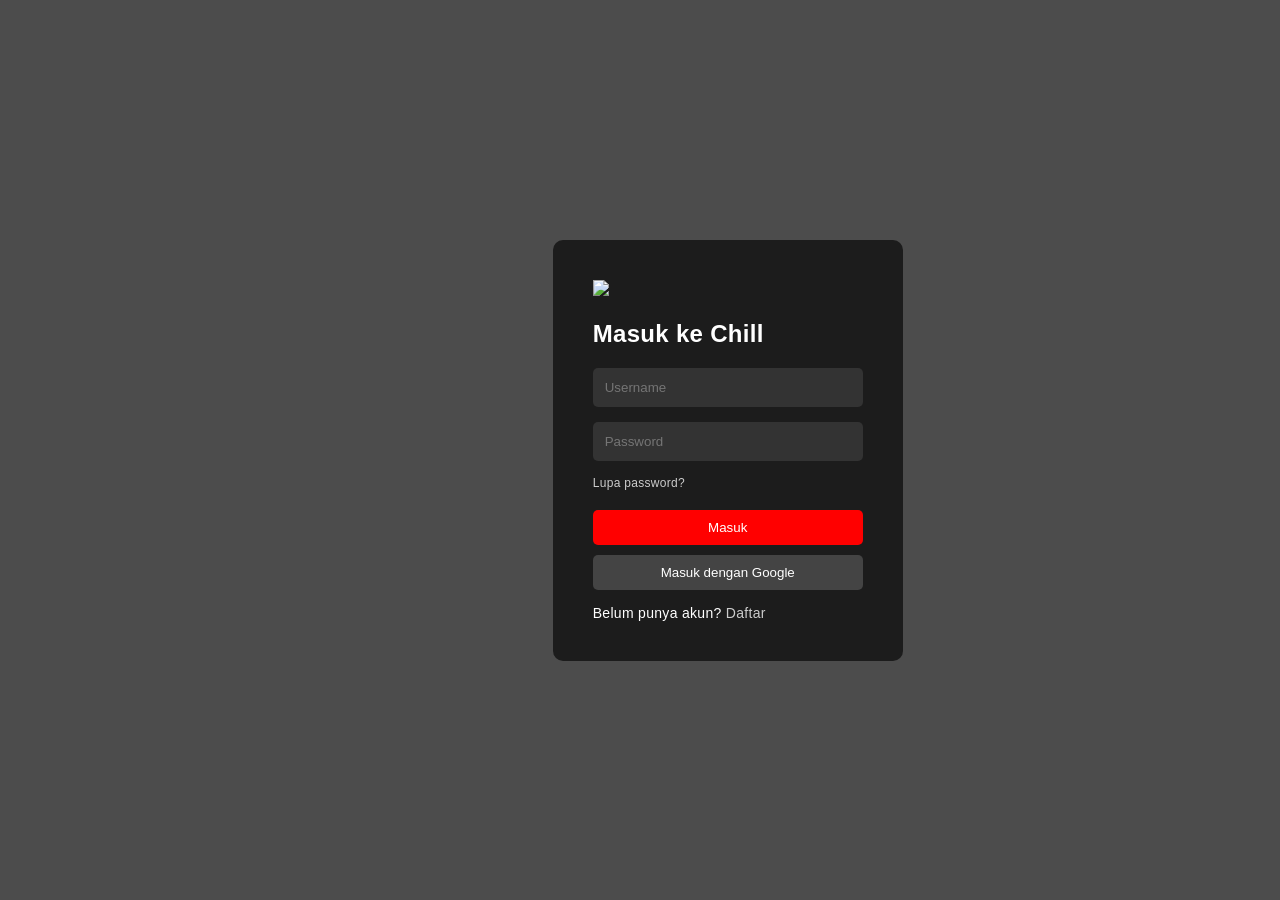
==== pages/index.html @ 08a6833d "first commit" ====
<!DOCTYPE html>
<html lang="id">

<head>
  <meta charset="UTF-8">
  <meta name="viewport" content="width=device-width, initial-scale=1.0">
  <title>Chill - Home</title>

  <link rel="stylesheet" href="../css/style.css">
  <link rel="stylesheet" href="../css/home.css">
</head>

<body>
    <header class="header">
    <div class="container header-content">
      <img src="../assets/images/logo.png" class="logo">
      <nav>
        <nav>
          <a href="#">Series</a>
          <a href="#">Film</a>
          <a href="#">Daftar Saya</a>
          <a href="#about">About</a>
        </nav>
      </nav>
      <img src="../assets/icons/user.png" class="avatar">
      <a href="login.html" class="logout">Logout</a>
    </div>
      </header>
  <section class="hero">
    <div class="hero-overlay"></div>

    <div class="container hero-content">
      <h1>Avengers: Endgame</h1>
      <p>Siap untuk nonton film terbaik hari ini?</p>

      <div class="hero-buttons">
        <button class="btn">▶ Mulai</button>
        <button class="btn secondary">ℹ Selengkapnya</button>
      </div>
    </div>
  </section>
  <section class="section">
    <div class="container">
      <h2>Lanjutkan Menonton</h2>

      <div class="movie-row">
        <img src="../assets/images/movies/movie1.jpg">
        <img src="../assets/images/movies/movie2.jpg">
        <img src="../assets/images/movies/movie3.jpg">
      </div>
    </div>
  </section>
  <section class="section">
    <div class="container">
      <h2>Lanjutkan Menonton</h2>

      <div class="movie-row">
        <img src="../assets/images/movies/movie1.jpg">
        <img src="../assets/images/movies/movie2.jpg">
        <img src="../assets/images/movies/movie3.jpg">
      </div>
    </div>
  </section>
  <section class="section">
    <div class="container">
      <h2>Lanjutkan Menonton</h2>

      <div class="movie-row">
        <img src="../assets/images/movies/movie1.jpg">
        <img src="../assets/images/movies/movie2.jpg">
        <img src="../assets/images/movies/movie3.jpg">
      </div>
    </div>
  </section>
  <section class="section">
    <div class="container">
      <h2>Lanjutkan Menonton</h2>

      <div class="movie-row">
        <img src="../assets/images/movies/movie1.jpg">
        <img src="../assets/images/movies/movie2.jpg">
        <img src="../assets/images/movies/movie3.jpg">
      </div>
    </div>
  </section>
  <section id="about" class="section about">
    <div class="container">
      <h2>Tentang Chill</h2>
      <p>
        Chill adalah platform streaming film dan series yang menghadirkan hiburan terbaik
        untuk menemani waktu santai kamu.
      </p>
    </div>
  </section>

  <footer class="footer">
    <div class="container">
      <img src="../assets/images/logo.png" class="logo">
      <p>© 2026 Chill</p>
      <div class="footer-links">
        <a href="#">Genre</a>
        <a href="#">FAQ</a>
        <a href="#">Kontak</a>
        <a href="#">Privasi</a>
      </div>
    </div>
  </footer>


  <script src="../js/main.js"></script>
  <script src="../js/slider.js"></script>
</body>

</html>
---- css/style.css ----
/* RESET */
* {
    margin: 0;
    padding: 0;
    box-sizing: border-box;
}

/* BODY */
body {
    font-family: Arial, sans-serif;
    background-color: #0f0f0f;
    color: white;
}

/* GLOBAL CONTAINER */
.container {
    width: 90%;
    max-width: 1200px;
    margin: auto;
}

/* BUTTON */
.btn {
    padding: 10px 15px;
    border: none;
    cursor: pointer;
    background-color: red;
    color: white;
    border-radius: 5px;
}

/* LINK */
a {
    color: #ccc;
    text-decoration: none;
}
/* SMOOTH SCROLL */
html {
    scroll-behavior: smooth;
}

/* BETTER FONT RENDER */
body {
    letter-spacing: 0.3px;
}
---- css/home.css ----
/* ================= HEADER ================= */
/* Navbar utama */
.header {
    background: rgba(0,0,0,0.8); /* transparan + dark */
    backdrop-filter: blur(10px); /* efek blur modern */
    padding: 15px 0;

    position: sticky; /* nempel di atas saat scroll */
    top: 0;
    z-index: 100;
}

/* Container isi header */
.header-content {
    display: flex;
    justify-content: space-between; /* kiri - tengah - kanan */
    align-items: center;
}

/* Link navbar */
.header nav a {
    margin: 0 10px;
    color: white;
    position: relative;
    transition: 0.3s;
}

/* Animasi underline */
.header nav a::after {
    content: "";
    position: absolute;
    bottom: -5px;
    left: 0;
    width: 0%;
    height: 2px;
    background: red;
    transition: 0.3s;
}

.header nav a:hover::after {
    width: 100%;
}

/* Avatar profile */
.avatar {
    width: 35px;
    border-radius: 50%;
}

/* ================= HERO ================= */
/* Section utama (banner film) */
.hero {
    position: relative;
    height: 85vh;
    background: url('../assets/images/hero.jpg') center/cover;
    display: flex;
    align-items: center;
}

/* Overlay gelap biar teks kebaca */
.hero-overlay {
    position: absolute;
    inset: 0;
    background: linear-gradient(
        to right,
        rgba(0,0,0,0.9) 20%,
        rgba(0,0,0,0.4) 60%,
        transparent
    );
}

/* Konten hero */
.hero-content {
    position: relative;
    z-index: 1; /* di atas overlay */
}

/* Judul film */
.hero-content h1 {
    font-size: 60px;
    font-weight: bold;
}

/* Deskripsi */
.hero-content p {
    color: #ccc;
    margin-top: 10px;
}

/* Tombol hero */
.hero-buttons {
    margin-top: 20px;
}

/* Tombol secondary */
.secondary {
    background: gray;
}

/* ================= SECTION ================= */
/* Section umum */
.section {
    padding: 30px 0;
}

/* Judul section */
.section h2 {
    font-size: 22px;
    margin-bottom: 10px;
}

/* ================= MOVIE ROW ================= */
/* Container scroll horizontal */
.movie-row {
    display: flex;
    gap: 10px;
    overflow-x: auto; /* bisa scroll samping */
    margin-top: 10px;
}

/* Card film */
.movie-row img {
    width: 150px;
    border-radius: 8px;
    transition: 0.3s ease;
    cursor: pointer;
}

/* Hover effect (zoom + shadow) */
.movie-row img:hover {
    transform: scale(1.15);
    z-index: 2;
    box-shadow: 0 10px 30px rgba(0,0,0,0.8);
}

/* Hide scrollbar */
.movie-row::-webkit-scrollbar {
    display: none;
}

/* ================= ABOUT ================= */
/* Section tentang */
.about {
    background: linear-gradient(to right, #111, #1c1c1c);
    padding: 40px 0;
}

.about p {
    color: #bbb;
    max-width: 600px;
    margin-top: 10px;
}

/* ================= FOOTER ================= */
/* Footer utama */
.footer {
    background: #000;
    padding: 30px 0;
    text-align: center;
}

/* Logo footer */
.footer img {
    width: 100px;
    margin-bottom: 10px;
}

/* Link footer */
.footer-links {
    margin-top: 10px;
}

.footer-links a {
    margin: 0 10px;
    color: #aaa;
    font-size: 14px;
}

/* Hover link */
.footer-links a:hover {
    color: white;
}

/* ================= RESPONSIVE ================= */
/* Tablet & Mobile */
@media(max-width: 768px) {

    /* Judul hero lebih kecil */
    .hero-content h1 {
        font-size: 32px;
    }

    /* Tinggi hero dikurangi */
    .hero {
        height: 60vh;
    }

    /* Card film lebih kecil */
    .movie-row img {
        width: 110px;
    }

    /* Navbar disembunyikan */
    .header nav {
        display: none;
    }
}
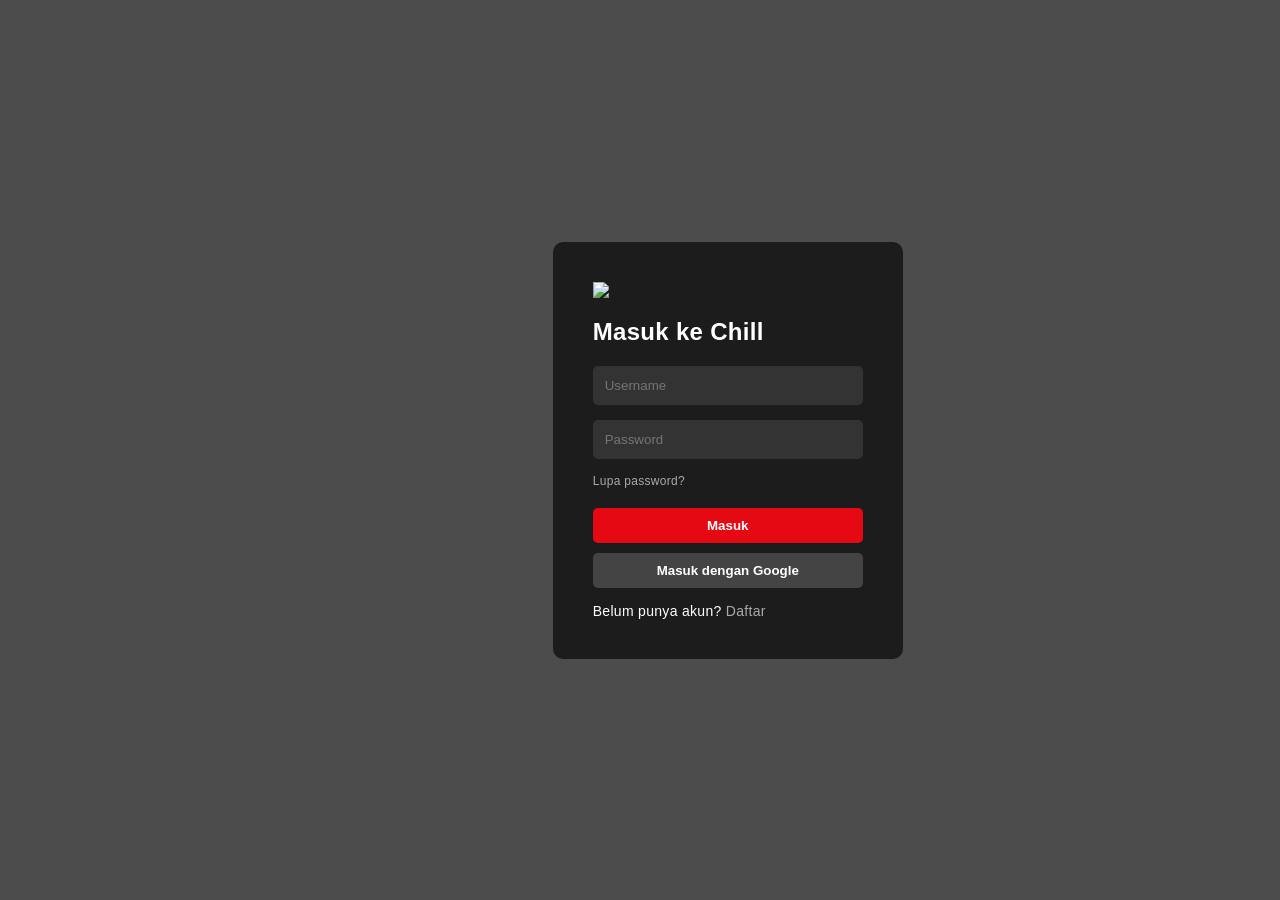
==== commit ed8f8606: "update" ====
--- a/pages/index.html
+++ b/pages/index.html
@@ -6,109 +6,102 @@
   <meta name="viewport" content="width=device-width, initial-scale=1.0">
   <title>Chill - Home</title>
 
+  <!-- CSS -->
   <link rel="stylesheet" href="../css/style.css">
   <link rel="stylesheet" href="../css/home.css">
 </head>
 
 <body>
-    <header class="header">
-    <div class="container header-content">
-      <img src="../assets/images/logo.png" class="logo">
-      <nav>
-        <nav>
-          <a href="#">Series</a>
-          <a href="#">Film</a>
-          <a href="#">Daftar Saya</a>
-          <a href="#about">About</a>
-        </nav>
-      </nav>
-      <img src="../assets/icons/user.png" class="avatar">
-      <a href="login.html" class="logout">Logout</a>
+
+  <!-- ================= HEADER (COMPONENT) ================= -->
+  <div id="header"></div>
+
+  <!-- ================= HERO ================= -->
+<section class="hero">
+  <div class="hero-overlay"></div>
+
+  <div class="container hero-content">
+    <h1>Avengers: Endgame</h1>
+    <p>Melanjutkan Avengers Infinity War, dimana kejadian setelah Thanos berhasil mendapatkan semua infinity stones dan memusnahkan 50% semua mahluk hidup di alam semesta. Akankah para Avengers berhasil mengalahkan Thanos?</p>
+
+    <div class="hero-buttons">
+      <button class="btn">▶ Mulai</button>
+      <button class="btn secondary">ℹ Selengkapnya</button>
     </div>
-      </header>
-  <section class="hero">
-    <div class="hero-overlay"></div>
+  </div>
+</section>
 
-    <div class="container hero-content">
-      <h1>Avengers: Endgame</h1>
-      <p>Siap untuk nonton film terbaik hari ini?</p>
-
-      <div class="hero-buttons">
-        <button class="btn">▶ Mulai</button>
-        <button class="btn secondary">ℹ Selengkapnya</button>
-      </div>
-    </div>
-  </section>
+  <!-- ================= LANJUT NONTON ================= -->
   <section class="section">
     <div class="container">
       <h2>Lanjutkan Menonton</h2>
 
       <div class="movie-row">
-        <img src="../assets/images/movies/movie1.jpg">
-        <img src="../assets/images/movies/movie2.jpg">
-        <img src="../assets/images/movies/movie3.jpg">
+        <img src="../assets/images/Avengers_Infinity_War_poster.jpg" alt="Infinity War">
+        <img src="../assets/images/Avengers_Endgame_poster.jpg" alt="Endgame">
+        <img src="../assets/images/Avengers_Doomsday_poster.jpg" alt="Doomsday">
       </div>
     </div>
   </section>
+
+  <!-- ================= TOP RATING ================= -->
   <section class="section">
     <div class="container">
-      <h2>Lanjutkan Menonton</h2>
+      <h2>Top Rating Hari Ini</h2>
 
       <div class="movie-row">
-        <img src="../assets/images/movies/movie1.jpg">
-        <img src="../assets/images/movies/movie2.jpg">
-        <img src="../assets/images/movies/movie3.jpg">
+        <img src="../assets/images/War_Machine_film_poster.jpeg" alt="">
+        <img src="../assets/images/TheShadowsEdgePoster.jpg" alt="">
+        <img src="../assets/images/film-vigilante-2026-lk21.jpg" alt="">
       </div>
     </div>
   </section>
+
+  <!-- ================= TRENDING ================= -->
   <section class="section">
     <div class="container">
-      <h2>Lanjutkan Menonton</h2>
+      <h2>Trending 🔥</h2>
 
       <div class="movie-row">
-        <img src="../assets/images/movies/movie1.jpg">
-        <img src="../assets/images/movies/movie2.jpg">
-        <img src="../assets/images/movies/movie3.jpg">
+        <img src="../assets/images/Keponakan_Penyihir.jpg" alt="">
+        <img src="../assets/images/Dune_Part_Three_poster.jpg" alt="">
+        <img src="../assets/images/Supergirl_(2026_film)_poster.jpg" alt="">
       </div>
     </div>
   </section>
+
+  <!-- ================= RILIS BARU ================= -->
   <section class="section">
     <div class="container">
-      <h2>Lanjutkan Menonton</h2>
+      <h2>Rilis Baru</h2>
 
       <div class="movie-row">
-        <img src="../assets/images/movies/movie1.jpg">
-        <img src="../assets/images/movies/movie2.jpg">
-        <img src="../assets/images/movies/movie3.jpg">
+        <img src="../assets/images/Scream_7_(poster).jpg" alt="">
+        <img src="../assets/images/Spider-Man_Brand_New_Day_poster.jpg" alt="">
+        <img src="../assets/images/Ready_or_Not_2,_Here_I_Come_poster.jpeg" alt="">
       </div>
     </div>
   </section>
+
+  <!-- ================= ABOUT ================= -->
   <section id="about" class="section about">
     <div class="container">
       <h2>Tentang Chill</h2>
       <p>
-        Chill adalah platform streaming film dan series yang menghadirkan hiburan terbaik
-        untuk menemani waktu santai kamu.
+        Streaming film dan series favorit jadi lebih mudah.
+        Nikmati ribuan konten pilihan dengan kualitas terbaik,
+        kapan saja dan di mana saja. Saatnya bersantai, saatnya Chill.
       </p>
     </div>
   </section>
 
-  <footer class="footer">
-    <div class="container">
-      <img src="../assets/images/logo.png" class="logo">
-      <p>© 2026 Chill</p>
-      <div class="footer-links">
-        <a href="#">Genre</a>
-        <a href="#">FAQ</a>
-        <a href="#">Kontak</a>
-        <a href="#">Privasi</a>
-      </div>
-    </div>
-  </footer>
+  <!-- ================= FOOTER (COMPONENT) ================= -->
+  <div id="footer"></div>
 
-
+  <!-- ================= JS ================= -->
   <script src="../js/main.js"></script>
   <script src="../js/slider.js"></script>
+
 </body>
 
 </html>
--- a/css/style.css
+++ b/css/style.css
@@ -1,45 +1,94 @@
-/* RESET */
+/* ================= RESET ================= */
 * {
     margin: 0;
     padding: 0;
     box-sizing: border-box;
 }
 
-/* BODY */
+/* ================= ROOT (VARIABLE) ================= */
+:root {
+    --primary: #e50914;
+    --dark: #0f0f0f;
+    --light: #ffffff;
+    --gray: #aaa;
+}
+
+/* ================= BODY ================= */
 body {
     font-family: Arial, sans-serif;
-    background-color: #0f0f0f;
-    color: white;
+    background-color: var(--dark);
+    color: var(--light);
+
+    letter-spacing: 0.3px;
 }
 
-/* GLOBAL CONTAINER */
+/* ================= CONTAINER ================= */
 .container {
     width: 90%;
     max-width: 1200px;
     margin: auto;
 }
 
-/* BUTTON */
+/* ================= BUTTON ================= */
 .btn {
     padding: 10px 15px;
     border: none;
     cursor: pointer;
-    background-color: red;
-    color: white;
+
+    background-color: var(--primary);
+    color: var(--light);
+
     border-radius: 5px;
+    font-weight: bold;
+
+    transition: 0.3s;
 }
 
-/* LINK */
+/* HOVER */
+.btn:hover {
+    background-color: #c40812;
+    transform: translateY(-2px);
+}
+
+/* ACTIVE */
+.btn:active {
+    transform: scale(0.97);
+}
+
+/* ================= LINK ================= */
 a {
-    color: #ccc;
+    color: var(--gray);
     text-decoration: none;
+    transition: 0.3s;
 }
-/* SMOOTH SCROLL */
+
+a:hover {
+    color: var(--light);
+}
+
+/* ================= UTILITIES ================= */
+.flex {
+    display: flex;
+}
+
+.flex-between {
+    display: flex;
+    justify-content: space-between;
+    align-items: center;
+}
+
+.text-center {
+    text-align: center;
+}
+
+/* ================= SCROLL ================= */
 html {
     scroll-behavior: smooth;
 }
 
-/* BETTER FONT RENDER */
-body {
-    letter-spacing: 0.3px;
-}+/* ================= IMAGE ================= */
+img {
+    max-width: 100%;
+    display: block;
+}
+
--- a/css/home.css
+++ b/css/home.css
@@ -1,32 +1,41 @@
+/* ================= GLOBAL ================= */
+/* smooth scroll */
+html {
+    scroll-behavior: smooth;
+}
+
+
 /* ================= HEADER ================= */
-/* Navbar utama */
 .header {
-    background: rgba(0,0,0,0.8); /* transparan + dark */
-    backdrop-filter: blur(10px); /* efek blur modern */
+    background: rgba(0,0,0,0.8);
+    backdrop-filter: blur(10px);
     padding: 15px 0;
 
-    position: sticky; /* nempel di atas saat scroll */
+    position: sticky;
     top: 0;
     z-index: 100;
 }
 
-/* Container isi header */
 .header-content {
     display: flex;
-    justify-content: space-between; /* kiri - tengah - kanan */
+    justify-content: space-between;
     align-items: center;
 }
 
-/* Link navbar */
-.header nav a {
-    margin: 0 10px;
+/* NAVBAR */
+.nav {
+    display: flex;
+    gap: 20px;
+}
+
+.nav a {
     color: white;
     position: relative;
-    transition: 0.3s;
-}
-
-/* Animasi underline */
-.header nav a::after {
+    font-size: 14px;
+    transition: 0.3s;
+}
+
+.nav a::after {
     content: "";
     position: absolute;
     bottom: -5px;
@@ -37,30 +46,55 @@
     transition: 0.3s;
 }
 
-.header nav a:hover::after {
+.nav a:hover::after {
     width: 100%;
 }
 
-/* Avatar profile */
+/* RIGHT SIDE */
+.header-right {
+    display: flex;
+    align-items: center;
+    gap: 10px;
+}
+
 .avatar {
     width: 35px;
+    height: 35px;
     border-radius: 50%;
-}
+    object-fit: cover;
+}
+
+.logout {
+    font-size: 13px;
+    color: #ccc;
+}
+
+.logout:hover {
+    color: white;
+}
+
+/* logo */
+.logo {
+    width: 100px;
+}
+
 
 /* ================= HERO ================= */
-/* Section utama (banner film) */
 .hero {
     position: relative;
-    height: 85vh;
-    background: url('../assets/images/hero.jpg') center/cover;
+    height: 100vh;
+
+    background: url('../assets/images/avengers-endgame-wallpapers.jpg') center/cover no-repeat;
+
     display: flex;
     align-items: center;
 }
 
-/* Overlay gelap biar teks kebaca */
+/* overlay cinematic */
 .hero-overlay {
     position: absolute;
     inset: 0;
+
     background: linear-gradient(
         to right,
         rgba(0,0,0,0.9) 20%,
@@ -69,77 +103,108 @@
     );
 }
 
-/* Konten hero */
+/* fade bawah (Netflix style) */
+.hero::after {
+    content: "";
+    position: absolute;
+    bottom: 0;
+    width: 100%;
+    height: 120px;
+    background: linear-gradient(to top, #000, transparent);
+}
+
+/* konten */
 .hero-content {
     position: relative;
-    z-index: 1; /* di atas overlay */
-}
-
-/* Judul film */
+    z-index: 2;
+    max-width: 500px;
+    color: white;
+}
+
 .hero-content h1 {
     font-size: 60px;
     font-weight: bold;
 }
 
-/* Deskripsi */
 .hero-content p {
     color: #ccc;
     margin-top: 10px;
-}
-
-/* Tombol hero */
+    line-height: 1.5;
+}
+
+
+/* BUTTONS */
 .hero-buttons {
     margin-top: 20px;
-}
-
-/* Tombol secondary */
+    display: flex;
+    gap: 10px;
+}
+
+.btn {
+    padding: 10px 20px;
+    background: red;
+    border: none;
+    color: white;
+    border-radius: 5px;
+    cursor: pointer;
+    transition: 0.3s;
+}
+
+.btn:hover {
+    background: #cc0000;
+}
+
 .secondary {
-    background: gray;
-}
+    background: rgba(255,255,255,0.2);
+}
+
+.secondary:hover {
+    background: rgba(255,255,255,0.3);
+}
+
 
 /* ================= SECTION ================= */
-/* Section umum */
 .section {
     padding: 30px 0;
 }
 
-/* Judul section */
 .section h2 {
     font-size: 22px;
     margin-bottom: 10px;
 }
 
+
 /* ================= MOVIE ROW ================= */
-/* Container scroll horizontal */
 .movie-row {
     display: flex;
     gap: 10px;
-    overflow-x: auto; /* bisa scroll samping */
-    margin-top: 10px;
-}
-
-/* Card film */
+    overflow-x: auto;
+    margin-top: 10px;
+    padding-bottom: 10px;
+}
+
 .movie-row img {
     width: 150px;
     border-radius: 8px;
     transition: 0.3s ease;
     cursor: pointer;
-}
-
-/* Hover effect (zoom + shadow) */
+    flex-shrink: 0;
+}
+
+/* 🔥 UPGRADE hover */
 .movie-row img:hover {
     transform: scale(1.15);
     z-index: 2;
     box-shadow: 0 10px 30px rgba(0,0,0,0.8);
-}
-
-/* Hide scrollbar */
+    filter: brightness(1.2);
+}
+
 .movie-row::-webkit-scrollbar {
     display: none;
 }
 
+
 /* ================= ABOUT ================= */
-/* Section tentang */
 .about {
     background: linear-gradient(to right, #111, #1c1c1c);
     padding: 40px 0;
@@ -151,21 +216,24 @@
     margin-top: 10px;
 }
 
+
 /* ================= FOOTER ================= */
-/* Footer utama */
 .footer {
     background: #000;
     padding: 30px 0;
     text-align: center;
 }
 
-/* Logo footer */
 .footer img {
     width: 100px;
     margin-bottom: 10px;
 }
 
-/* Link footer */
+.footer p {
+    color: #777;
+    font-size: 14px;
+}
+
 .footer-links {
     margin-top: 10px;
 }
@@ -174,34 +242,42 @@
     margin: 0 10px;
     color: #aaa;
     font-size: 14px;
-}
-
-/* Hover link */
+    transition: 0.3s;
+}
+
 .footer-links a:hover {
     color: white;
 }
 
+
 /* ================= RESPONSIVE ================= */
-/* Tablet & Mobile */
 @media(max-width: 768px) {
 
-    /* Judul hero lebih kecil */
+    .hero {
+        height: 60vh;
+    }
+
     .hero-content h1 {
         font-size: 32px;
     }
 
-    /* Tinggi hero dikurangi */
-    .hero {
-        height: 60vh;
-    }
-
-    /* Card film lebih kecil */
+    .hero-content p {
+        font-size: 14px;
+    }
+
     .movie-row img {
         width: 110px;
     }
 
-    /* Navbar disembunyikan */
-    .header nav {
+    .nav {
         display: none;
     }
+
+    .header-right {
+        gap: 5px;
+    }
+
+    .logout {
+        display: none;
+    }
 }
